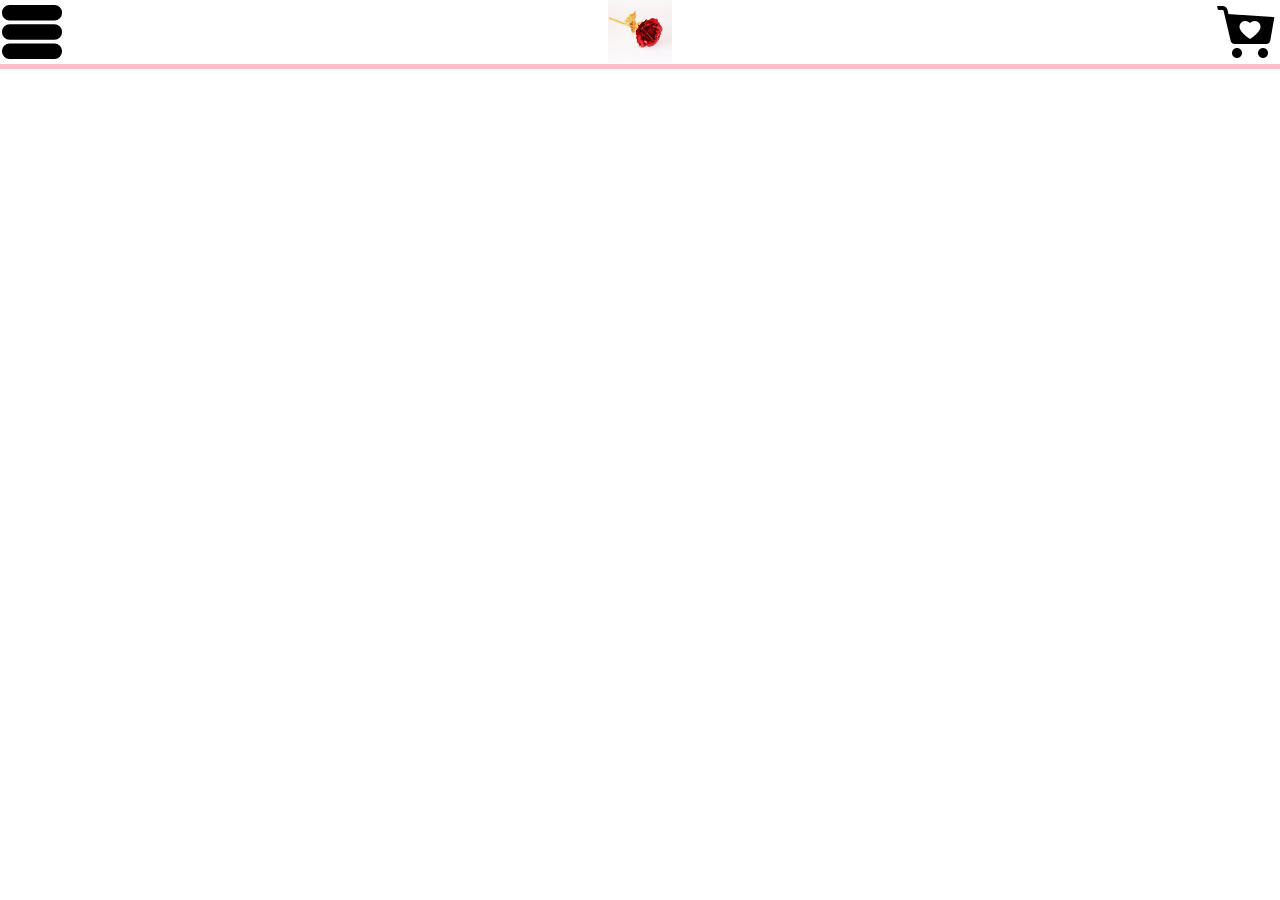
==== index.html @ 153ba56b "Construction header" ====
<!DOCTYPE html>
<html lang="fr">
<head>
    <meta charset="UTF-8">
    <meta http-equiv="X-UA-Compatible" content="IE=edge">
    <meta name="viewport" content="width=device-width, initial-scale=1.0">
    <link href="style.css" rel="stylesheet" type="text/css">
    <title>Golden Rose's</title>
</head>
<body>
    <header>
        <img class="img_header img1" src="images/menu.svg" alt="icone menu">
        <img class="img_header img2" src="images/logo.png" alt="icone logo">
        <img class="img_header img3" src="images/panier.png" alt="icone panier">
    </header>
</body>
</html>
---- style.css ----
*{
    padding: 0;
    margin: 0;
}
body {
    height: 100vh;
    width: 100vw;
    box-sizing: border-box;
}
header{
    display: flex;
    justify-content: space-between;
    border-bottom: 5px solid pink;
}
.img_header {
    width: 64px;
    height: 64px;
}
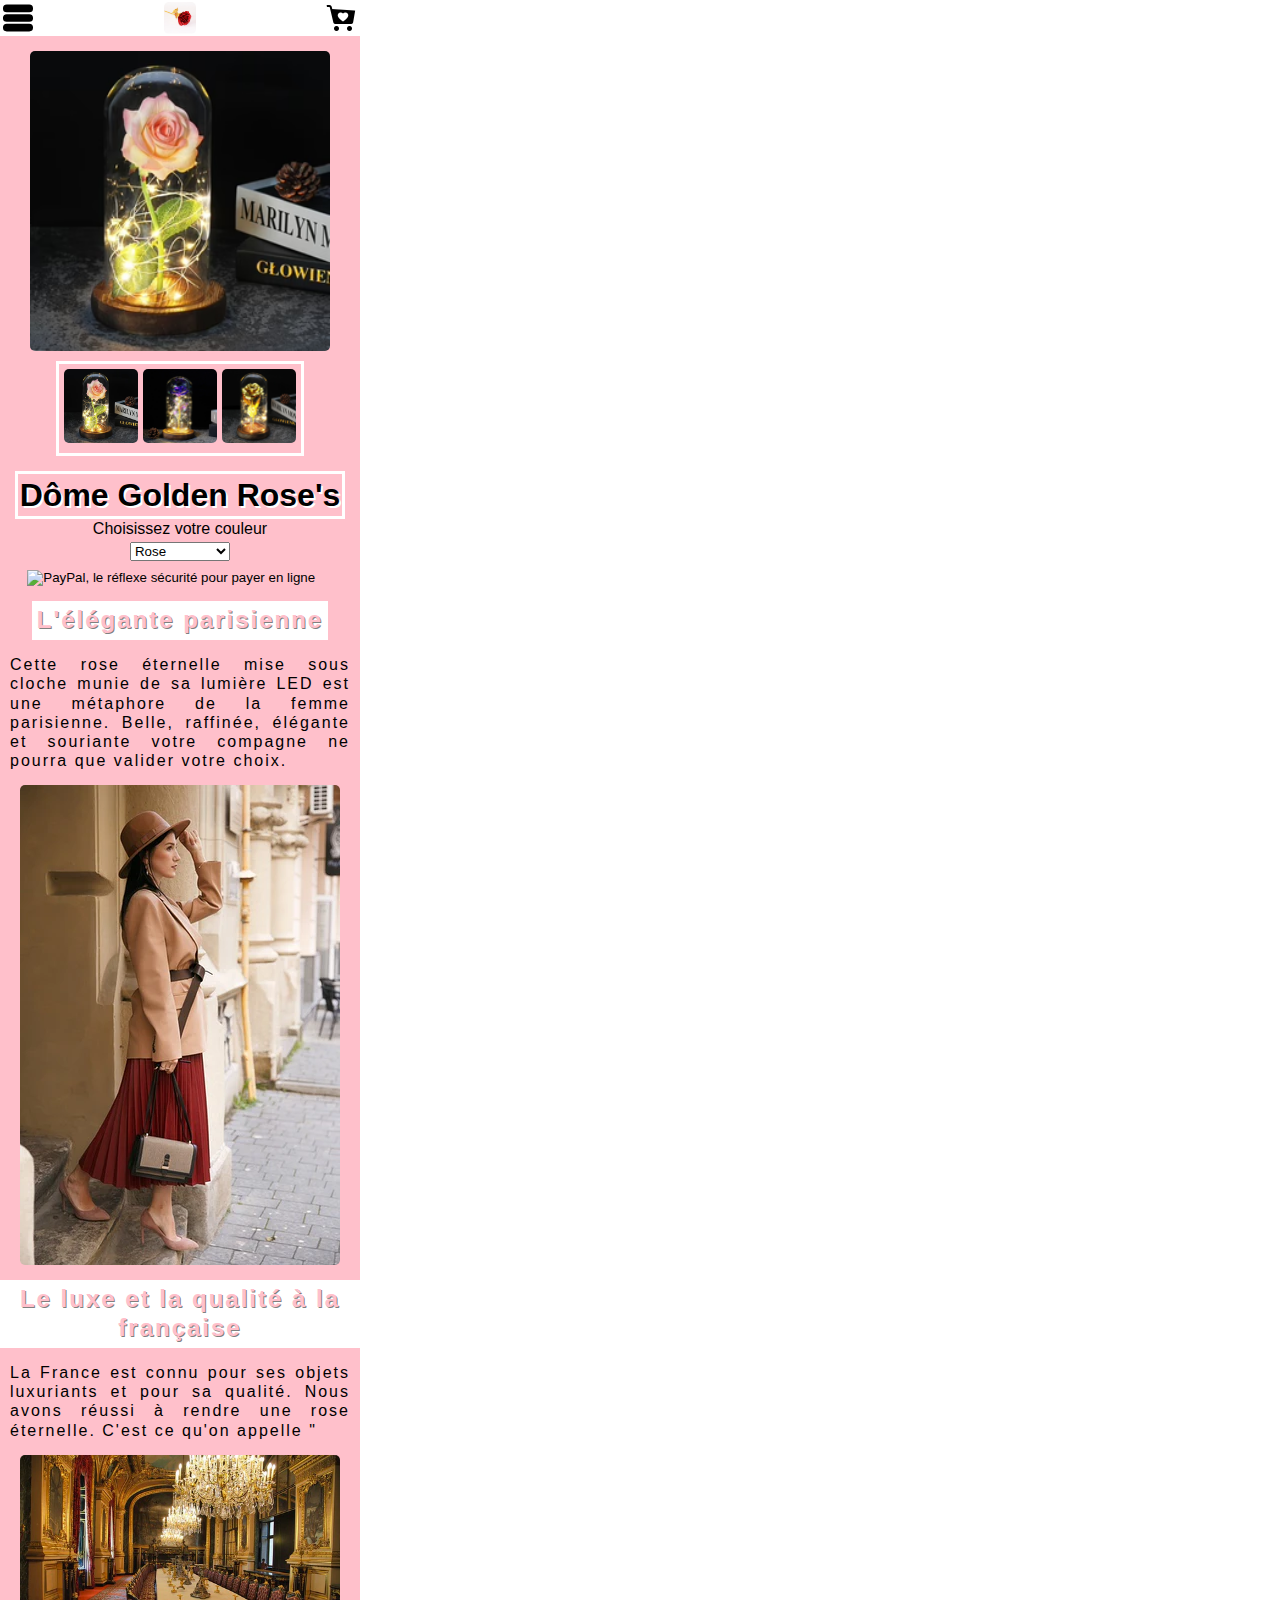
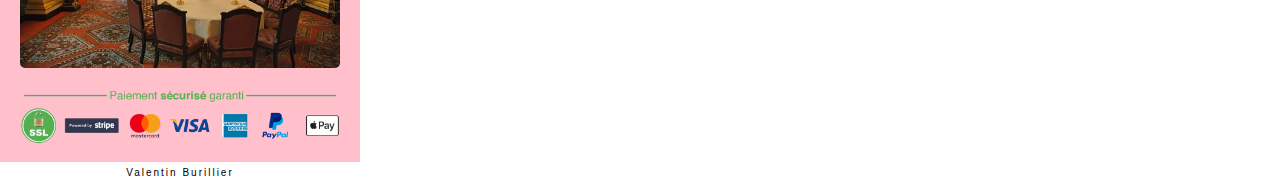
==== commit ed3637ee: "Création premiere page produit & ajout bouton paiement paypal" ====
--- a/index.html
+++ b/index.html
@@ -13,5 +13,41 @@
         <img class="img_header img2" src="images/logo.png" alt="icone logo">
         <img class="img_header img3" src="images/panier.png" alt="icone panier">
     </header>
+    <main>
+        <img class="img_rose main_rose" src="images/rose.jpg" alt="rose rose">
+        <div class="choose_product center">
+            <img class="img_products img_product_rose" src="images/rose.jpg" alt="rose rose">
+            <img class="img_products img_product_bleu" src="images/bleu.jpg" alt="rose bleue">
+            <img class="img_products img_product_jaune" src="images/jaune.jpg" alt="rose jaune">
+        </div>
+        <h1>Dôme Golden Rose's</h1>
+
+        <!--Code intégration bouton Paypal-->
+        <form action="https://www.paypal.com/cgi-bin/webscr" method="post" target="_top">
+            <input type="hidden" name="cmd" value="_s-xclick">
+            <input type="hidden" name="hosted_button_id" value="CTMQ5LLSWZG6A">
+            <table>
+            <tr><td><input type="hidden" name="on0" value="Couleur">Choisissez votre couleur</td></tr><tr><td><select name="os0">
+                <option value="Rose">Rose </option>
+                <option value="Bleu">Bleu </option>
+                <option value="Jaune">Jaune </option>
+            </select> </td></tr>
+            </table>
+            <input type="image" src="https://www.paypalobjects.com/fr_FR/FR/i/btn/btn_buynowCC_LG.gif" border="0" name="submit" alt="PayPal, le réflexe sécurité pour payer en ligne">
+            <img alt="" border="0" src="https://www.paypalobjects.com/fr_FR/i/scr/pixel.gif" width="1" height="1">
+            </form>
+        <!--FIN Code intégration bouton Paypal-->
+        <h2>L'élégante parisienne</h2>
+        <p>Cette rose éternelle mise sous cloche munie de sa lumière LED est une métaphore de la femme parisienne. Belle, raffinée, élégante et souriante votre compagne ne pourra que valider votre choix.</p>
+        <img class="img_lady" src="images/lady.jpg" alt="jeune femme élégante">
+        <h2>Le luxe et la qualité à la française</h2>
+        <p>La France est connu pour ses objets luxuriants et pour sa qualité. Nous avons réussi à rendre une rose éternelle. C'est ce qu'on appelle "</p>
+        <img class="img_musee" src="images/musee.jpg" alt="image d'un musée">
+        <img class="img_paiementSecure" src="images/paiement-securise-garantie_1060x_56928dde-1002-4972-b7f4-877c277dd670.png" alt="image paiement securise">
+        <footer>
+            Valentin Burillier
+        </footer>
+    </main>
+<script src="script.js"></script>
 </body>
 </html>--- a/style.css
+++ b/style.css
@@ -1,18 +1,103 @@
 *{
     padding: 0;
     margin: 0;
+    box-sizing: border-box;
+    font-family: Arial, Helvetica, sans-serif;
+    line-height: 1.2em;
 }
-body {
+head, body {
     height: 100vh;
-    width: 100vw;
-    box-sizing: border-box;
+    width: 360px;
+    
+}
+img {
+    border-radius: 5px;
 }
 header{
     display: flex;
     justify-content: space-between;
     border-bottom: 5px solid pink;
+    padding: 2px;
+
 }
 .img_header {
-    width: 64px;
-    height: 64px;
+    width: 32px;
+    height: 32px;
+}
+
+/*PARTIE MAIN*/
+main {
+    background-color: pink;
+    display: flex;
+    flex-direction: column;
+    align-items: center;
+    width: 360px;
+}
+.img_rose {
+    margin-top: 10px;
+    width: 300px;
+    height: 300px;
+}
+.center {
+    margin-top: 10px;
+    border: 3px solid white;
+    padding: 5px;
+}
+.img_products {
+    height: 74.36px;
+    width: 74.36px;
+}
+h1 {
+    margin-top: 15px;
+    border: 3px solid white;
+    text-shadow: 1px 1px gray;
+    text-shadow: 2px 2px white;
+    padding: 2px;
+}
+table, tr, td {
+    display: flex;
+    justify-content: center;
+    margin-bottom: 2px;
+}
+select {
+    width: 100px;
+}
+input {
+    width: 300px;
+}
+h2 {
+    margin-top: 15px;
+    color: pink;
+    background-color: white;
+    text-shadow: 1px 1px grey;
+    padding: 5px;
+    letter-spacing: 2px;
+    text-align: center;
+}
+p {
+    text-align: justify;
+    margin: 15px 10px 0 10px;
+    letter-spacing: 2px;
+}
+.img_lady {
+    margin-top: 15px;
+}
+.img_musee {
+    margin-top: 15px;
+    width: 320px;
+}
+.img_paiementSecure {
+    margin-top: 15px;
+    width: 320px;
+}
+
+/*FOOTER PART*/
+footer {
+    margin-top: 15px;
+    padding: 5px;
+    text-align: center;
+    font-size: 10px;
+    background-color: white;
+    width: 100vw;
+    letter-spacing: 2px;
 }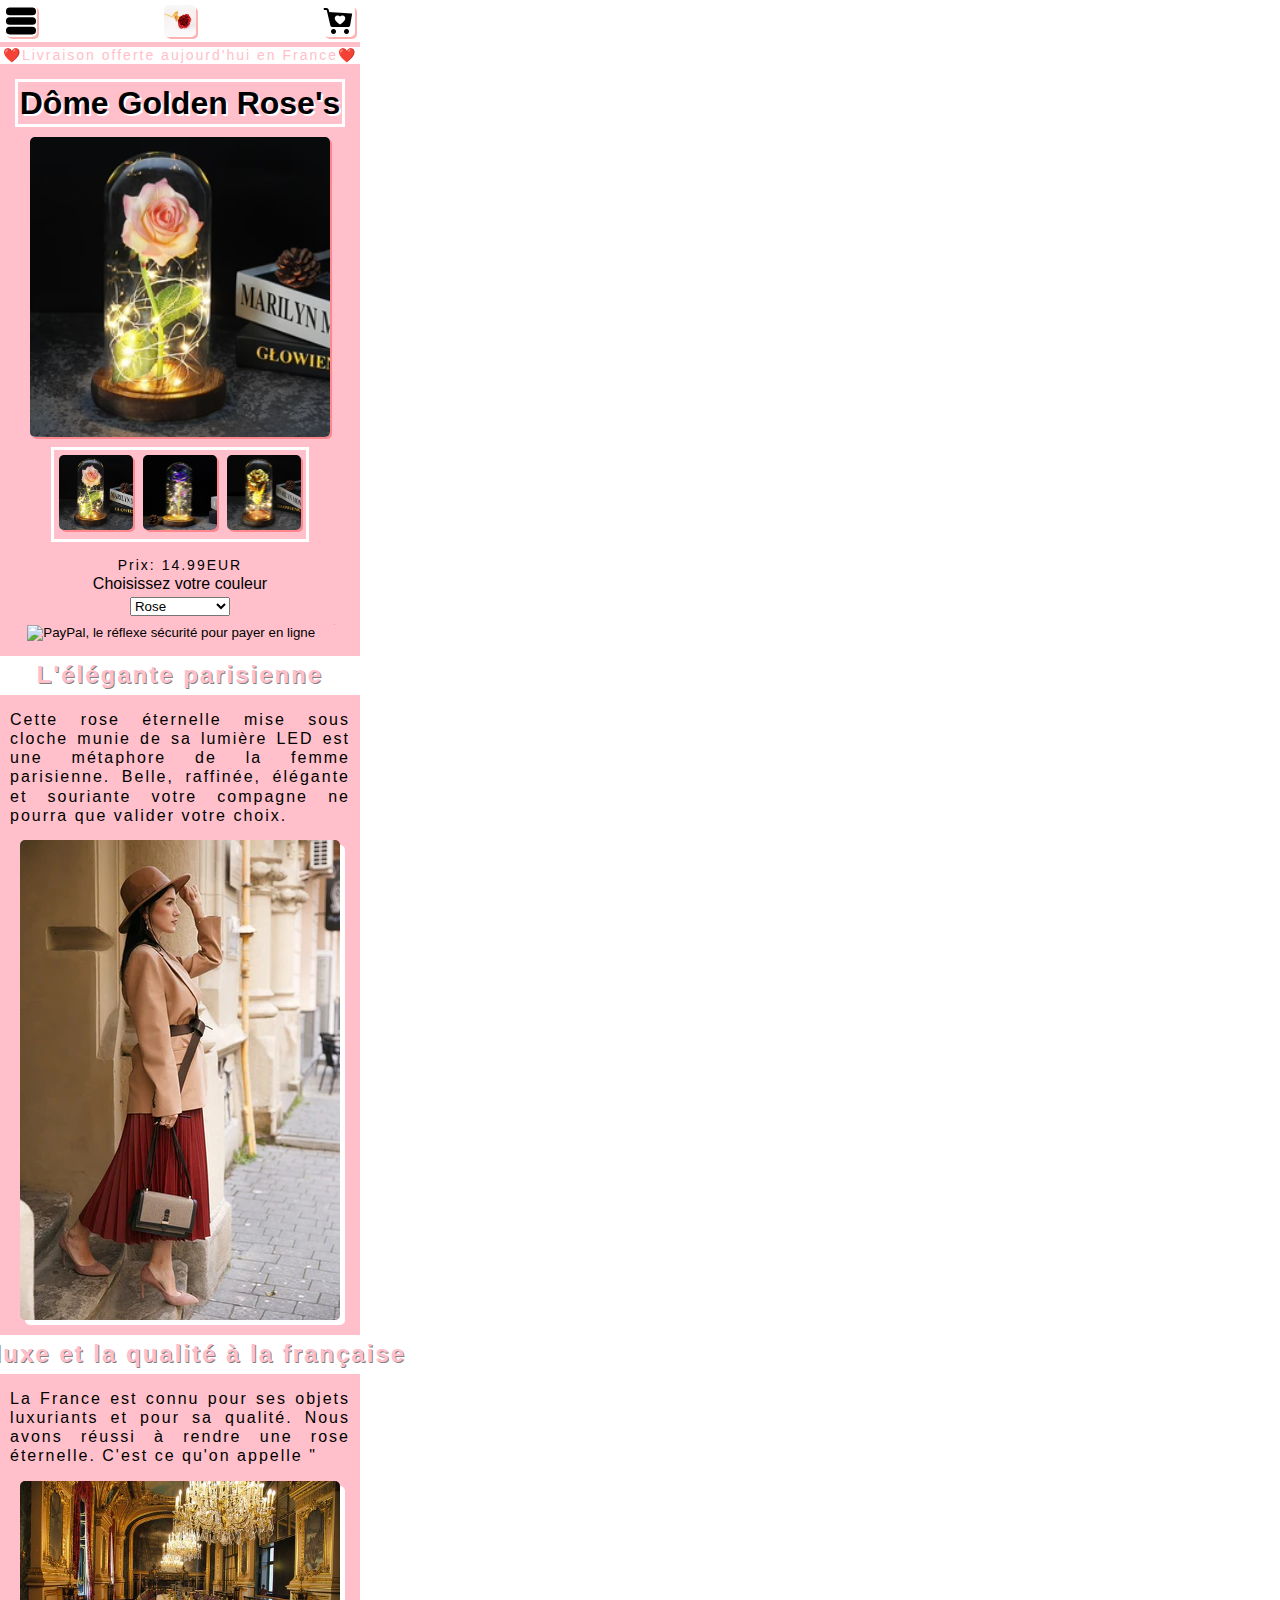
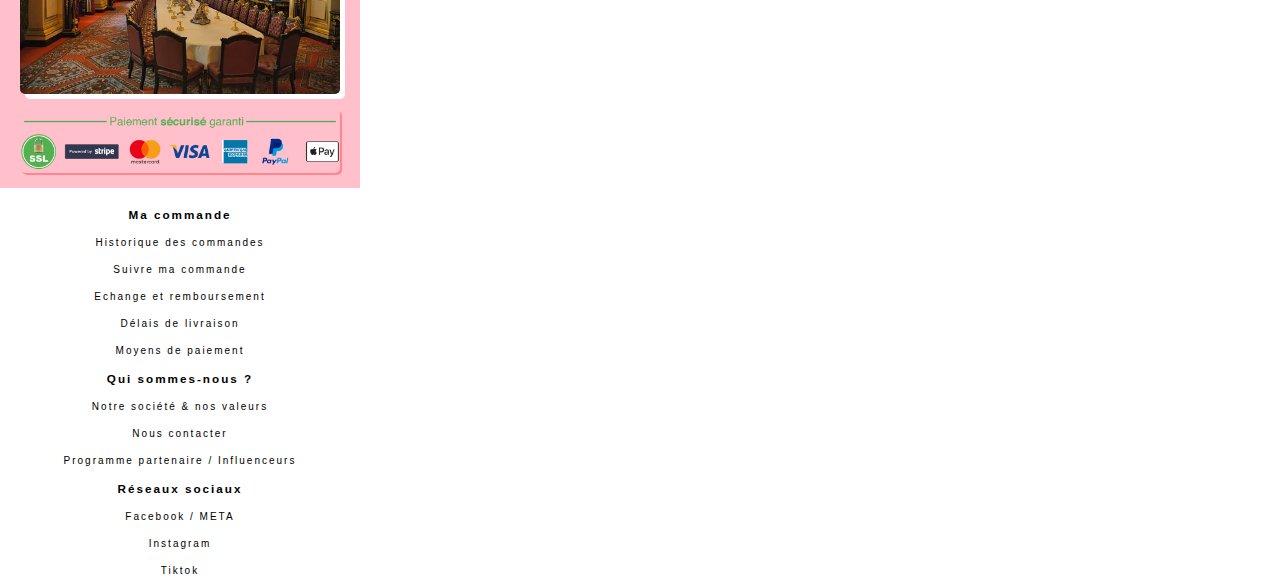
==== commit 9481069c: "Construction v1 partie footer" ====
--- a/index.html
+++ b/index.html
@@ -14,13 +14,15 @@
         <img class="img_header img3" src="images/panier.png" alt="icone panier">
     </header>
     <main>
+        <p class="promotion">❤️Livraison offerte aujourd'hui en France❤️</p>
+        <h1>Dôme Golden Rose's</h1>
         <img class="img_rose main_rose" src="images/rose.jpg" alt="rose rose">
         <div class="choose_product center">
             <img class="img_products img_product_rose" src="images/rose.jpg" alt="rose rose">
             <img class="img_products img_product_bleu" src="images/bleu.jpg" alt="rose bleue">
             <img class="img_products img_product_jaune" src="images/jaune.jpg" alt="rose jaune">
         </div>
-        <h1>Dôme Golden Rose's</h1>
+        <p class="price">Prix: 14.99EUR</p>
 
         <!--Code intégration bouton Paypal-->
         <form action="https://www.paypal.com/cgi-bin/webscr" method="post" target="_top">
@@ -45,7 +47,20 @@
         <img class="img_musee" src="images/musee.jpg" alt="image d'un musée">
         <img class="img_paiementSecure" src="images/paiement-securise-garantie_1060x_56928dde-1002-4972-b7f4-877c277dd670.png" alt="image paiement securise">
         <footer>
-            Valentin Burillier
+            <h3 class="h3_footer">Ma commande</h3>
+            <p class="p_footer">Historique des commandes</p>
+            <p class="p_footer">Suivre ma commande</p>
+            <p class="p_footer">Echange et remboursement</p>
+            <p class="p_footer">Délais de livraison</p>
+            <p class="p_footer">Moyens de paiement</p>
+            <h3 class="h3_footer">Qui sommes-nous ?</h3>
+            <p class="p_footer">Notre société & nos valeurs</p>
+            <p class="p_footer">Nous contacter</p>
+            <p class="p_footer">Programme partenaire / Influenceurs</p>
+            <h3 class="h3_footer">Réseaux sociaux</h3>
+            <p class="p_footer">Facebook / META</p>
+            <p class="p_footer">Instagram</p>
+            <p class="p_footer">Tiktok</p>
         </footer>
     </main>
 <script src="script.js"></script>
--- a/style.css
+++ b/style.css
@@ -12,13 +12,22 @@
 }
 img {
     border-radius: 5px;
+    box-shadow: 2px 2px rgb(255,0,0,0.3)
 }
 header{
     display: flex;
     justify-content: space-between;
     border-bottom: 5px solid pink;
-    padding: 2px;
+    padding: 5px;
 
+}
+.promotion {
+    background-color: white;
+    color: pink;
+    width: 100vw;
+    margin-top: 0;
+    font-size: 14px;
+    text-align: center;
 }
 .img_header {
     width: 32px;
@@ -38,6 +47,9 @@
     width: 300px;
     height: 300px;
 }
+.price {
+    font-size: 14px;
+}
 .center {
     margin-top: 10px;
     border: 3px solid white;
@@ -46,6 +58,9 @@
 .img_products {
     height: 74.36px;
     width: 74.36px;
+}
+.img_product_bleu {
+    margin: 0px 5px 0px 5px;
 }
 h1 {
     margin-top: 15px;
@@ -67,6 +82,7 @@
 }
 h2 {
     margin-top: 15px;
+    width: 100vw;
     color: pink;
     background-color: white;
     text-shadow: 1px 1px grey;
@@ -81,10 +97,12 @@
 }
 .img_lady {
     margin-top: 15px;
+    box-shadow: 5px 5px white;
 }
 .img_musee {
     margin-top: 15px;
     width: 320px;
+    box-shadow: 5px 5px white;
 }
 .img_paiementSecure {
     margin-top: 15px;
@@ -100,4 +118,10 @@
     background-color: white;
     width: 100vw;
     letter-spacing: 2px;
+}
+.p_footer {
+    text-align: center;
+}
+.h3_footer {
+    margin-top: 15px;
 }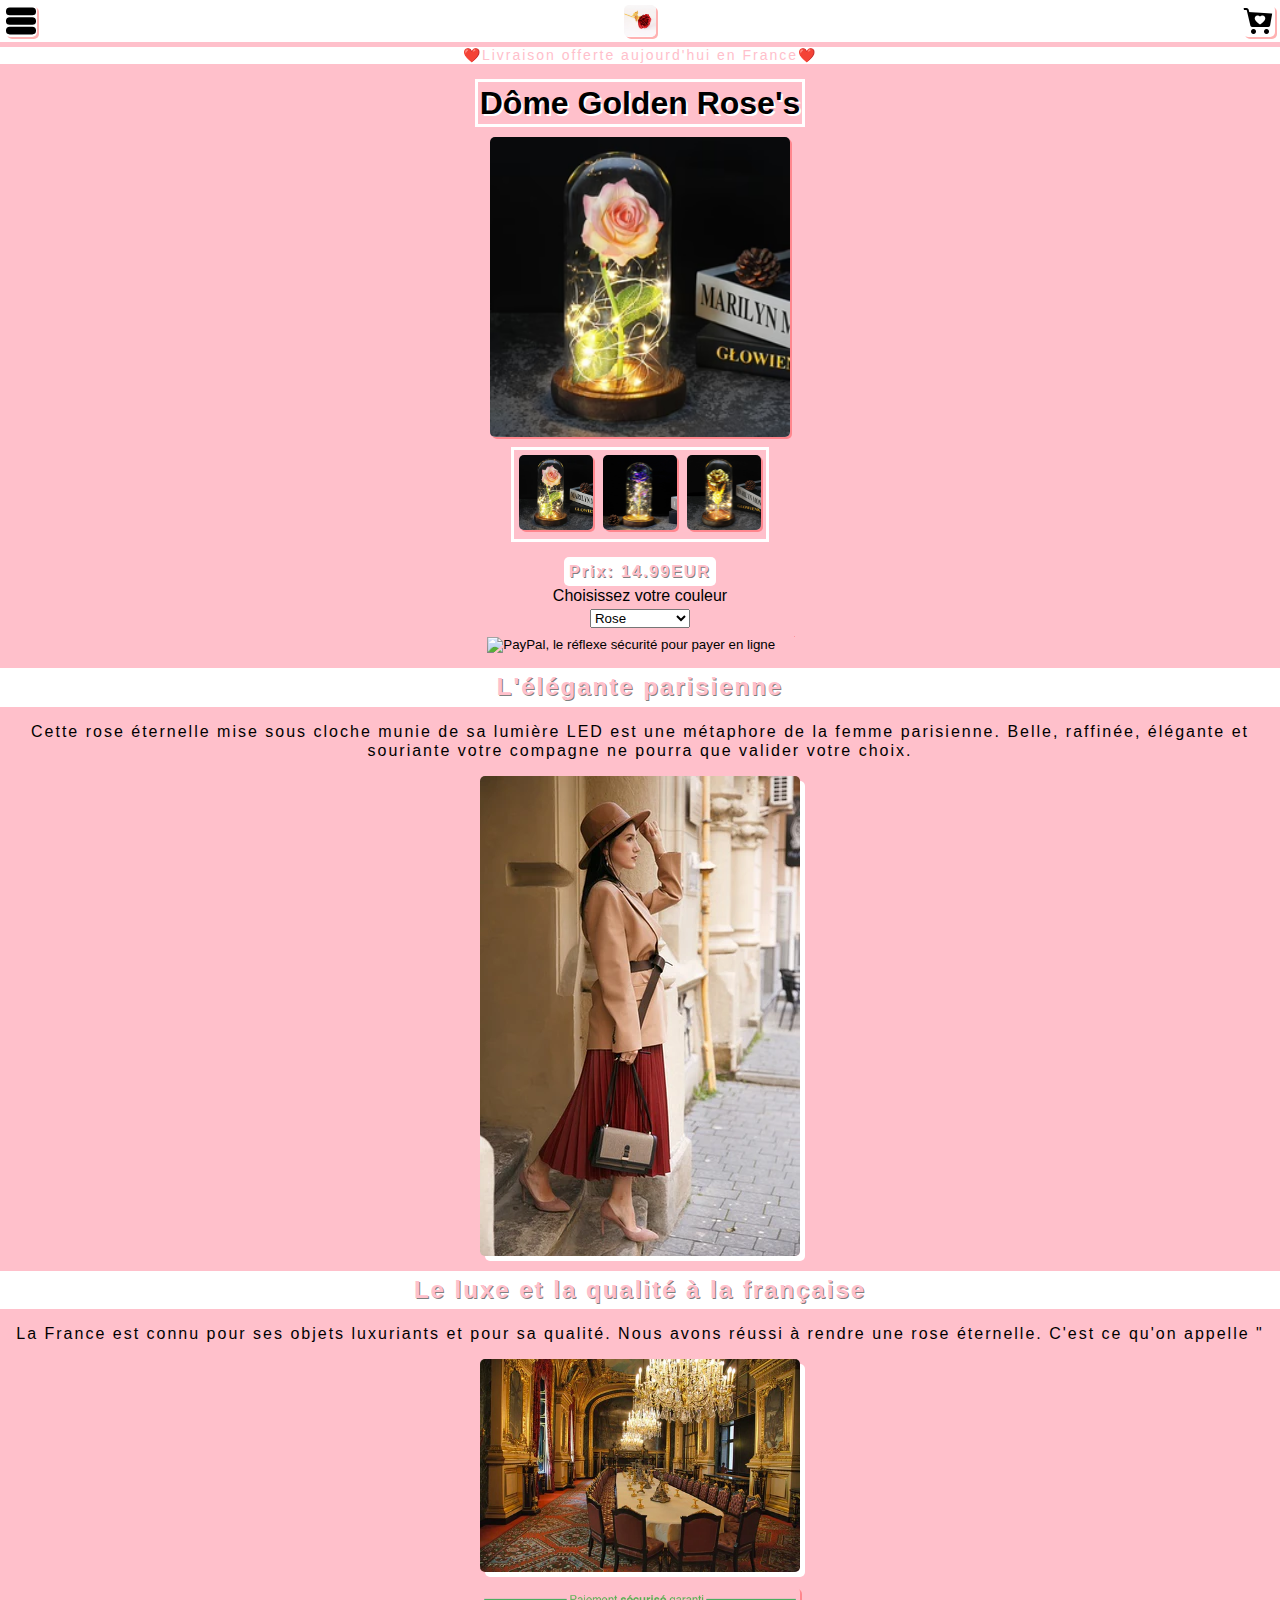
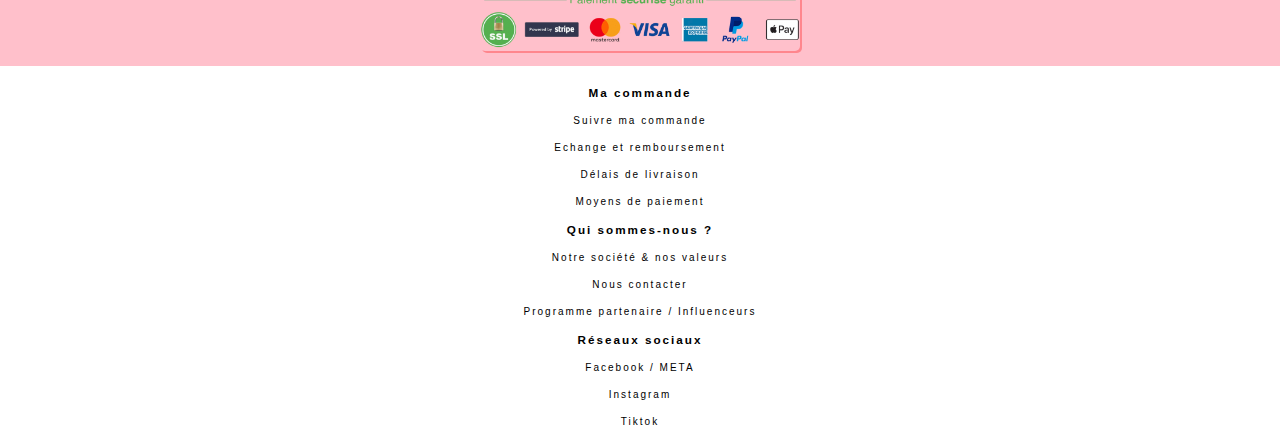
==== commit f19758fe: "Pas grand choses de nouveau" ====
--- a/index.html
+++ b/index.html
@@ -1,6 +1,15 @@
 <!DOCTYPE html>
 <html lang="fr">
 <head>
+    <!-- Google tag (gtag.js) -->
+    <script async src="https://www.googletagmanager.com/gtag/js?id=G-Y4LCB6PF3V"></script>
+    <script>
+    window.dataLayer = window.dataLayer || [];
+    function gtag(){dataLayer.push(arguments);}
+    gtag('js', new Date());
+
+    gtag('config', 'G-Y4LCB6PF3V');
+    </script>
     <meta charset="UTF-8">
     <meta http-equiv="X-UA-Compatible" content="IE=edge">
     <meta name="viewport" content="width=device-width, initial-scale=1.0">
@@ -23,7 +32,7 @@
             <img class="img_products img_product_jaune" src="images/jaune.jpg" alt="rose jaune">
         </div>
         <p class="price">Prix: 14.99EUR</p>
-
+        <button class="btn_stripe"><a href="https://buy.stripe.com/test_aEU4gN6951zjagoaEE">Acheter</a></button>
         <!--Code intégration bouton Paypal-->
         <form action="https://www.paypal.com/cgi-bin/webscr" method="post" target="_top">
             <input type="hidden" name="cmd" value="_s-xclick">
@@ -48,7 +57,6 @@
         <img class="img_paiementSecure" src="images/paiement-securise-garantie_1060x_56928dde-1002-4972-b7f4-877c277dd670.png" alt="image paiement securise">
         <footer>
             <h3 class="h3_footer">Ma commande</h3>
-            <p class="p_footer">Historique des commandes</p>
             <p class="p_footer">Suivre ma commande</p>
             <p class="p_footer">Echange et remboursement</p>
             <p class="p_footer">Délais de livraison</p>
--- a/style.css
+++ b/style.css
@@ -1,3 +1,4 @@
+/*Adapté 332x600px jusqu'à 499x600px*/
 *{
     padding: 0;
     margin: 0;
@@ -7,7 +8,7 @@
 }
 head, body {
     height: 100vh;
-    width: 360px;
+    width: 100vw;
     
 }
 img {
@@ -40,7 +41,7 @@
     display: flex;
     flex-direction: column;
     align-items: center;
-    width: 360px;
+    width: 100vw;
 }
 .img_rose {
     margin-top: 10px;
@@ -49,6 +50,13 @@
 }
 .price {
     font-size: 14px;
+    color: pink;
+    background-color: white;
+    font-weight: bold;
+    padding: 5px;
+    border-radius: 5px;
+    text-shadow: 1px 1px gray;
+    font-size: 16px;
 }
 .center {
     margin-top: 10px;
@@ -91,7 +99,7 @@
     text-align: center;
 }
 p {
-    text-align: justify;
+    text-align: center;
     margin: 15px 10px 0 10px;
     letter-spacing: 2px;
 }
@@ -108,7 +116,15 @@
     margin-top: 15px;
     width: 320px;
 }
-
+.btn_stripe {
+    background-color: pink;
+    color: white;
+    font-weight: bold;
+    padding: 5px;
+    border: 2px solid white;
+    display: none;
+    border-radius: 5px 5px 5px 5px;
+}
 /*FOOTER PART*/
 footer {
     margin-top: 15px;
@@ -124,4 +140,4 @@
 }
 .h3_footer {
     margin-top: 15px;
-}+}
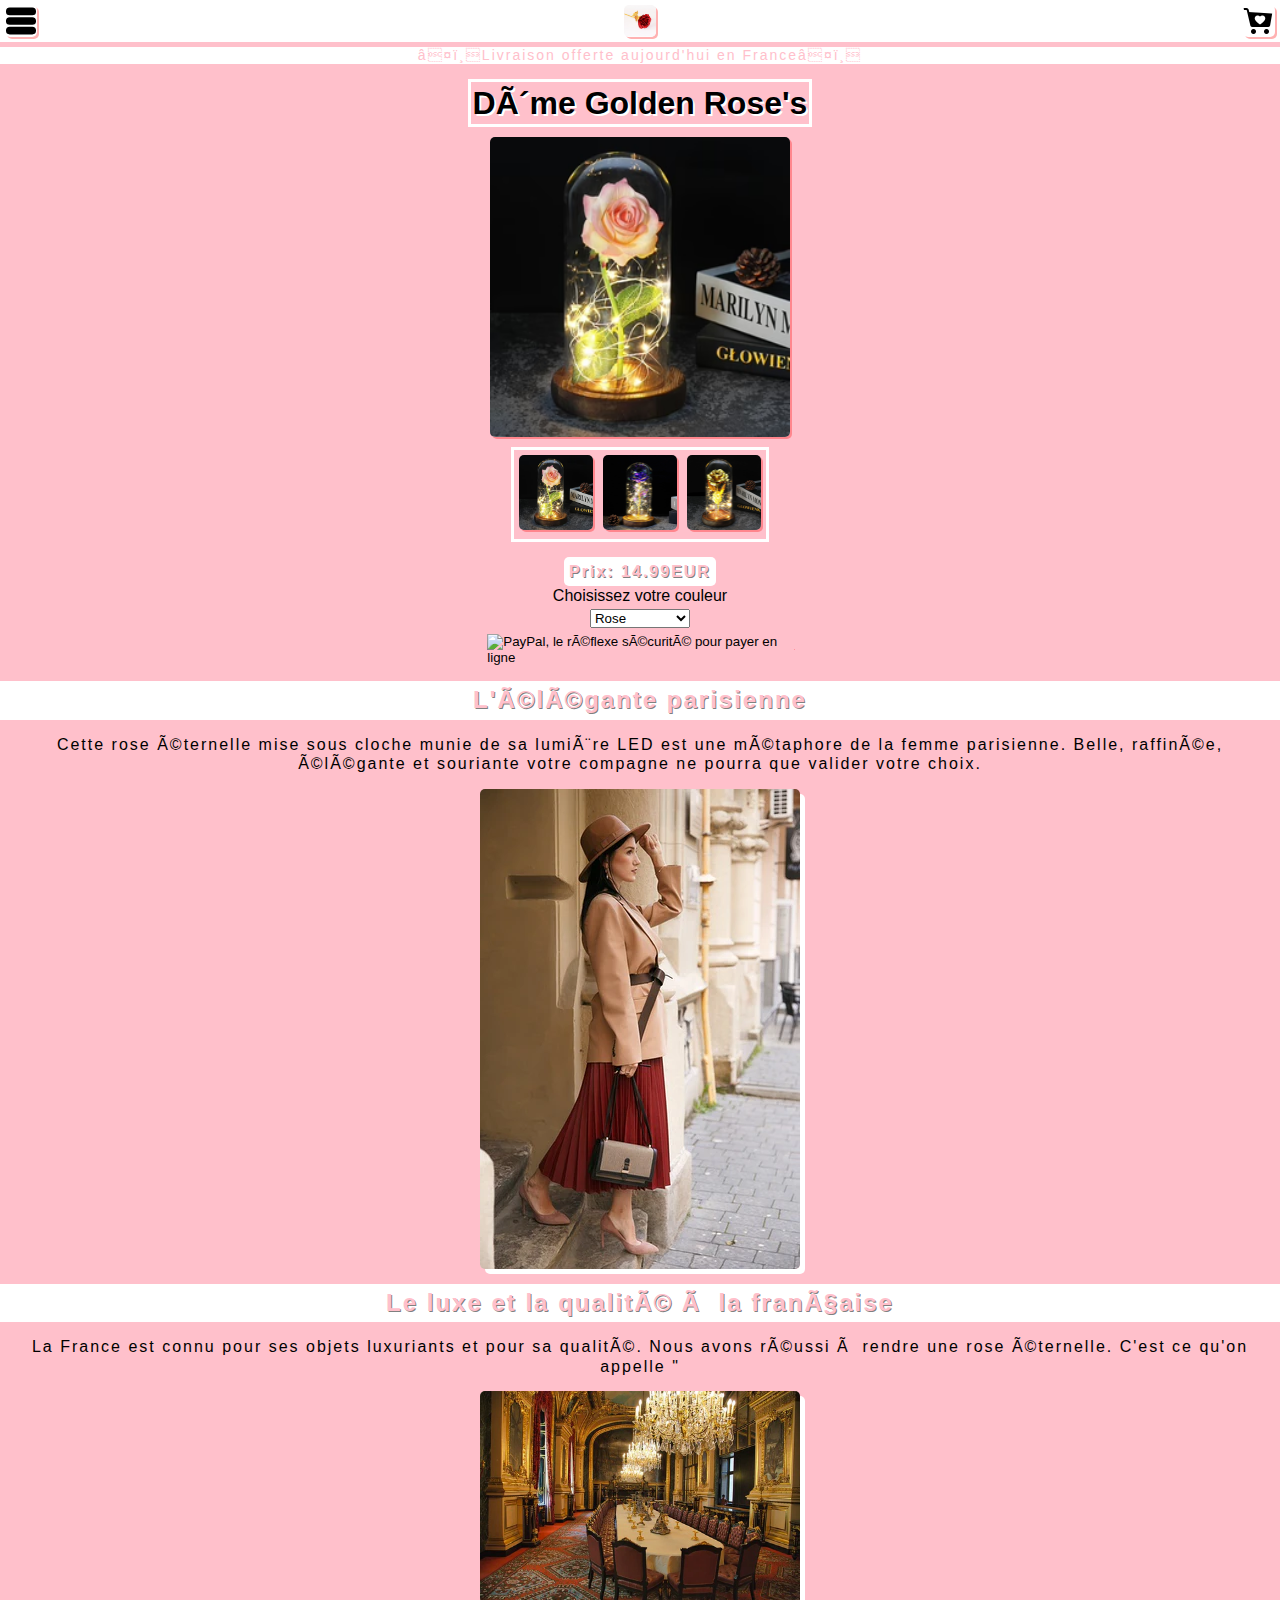
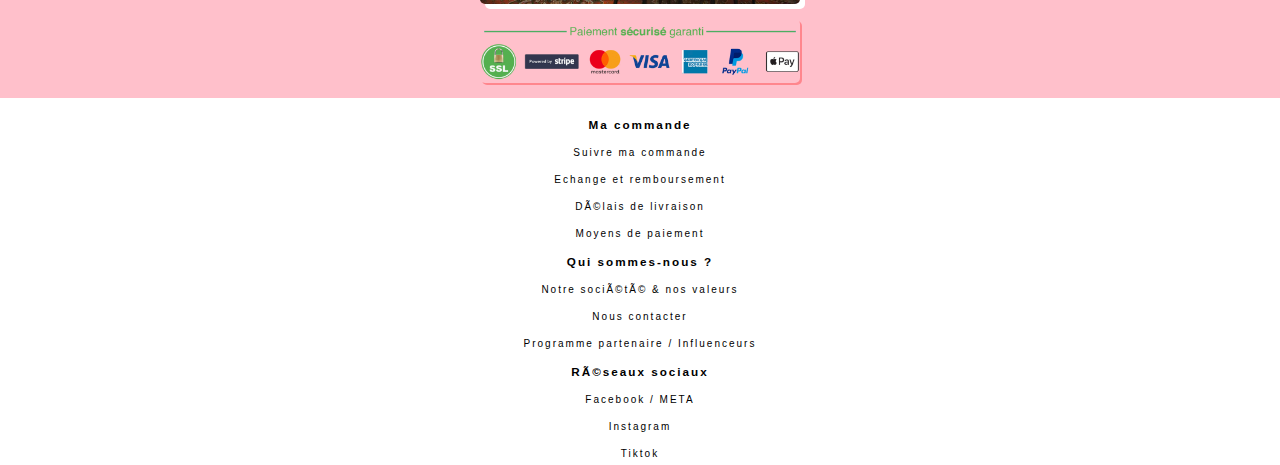
==== commit 598f11bf: "ajout pixel fb" ====
--- a/index.html
+++ b/index.html
@@ -1,15 +1,35 @@
 <!DOCTYPE html>
 <html lang="fr">
 <head>
+    <!--META TAG PIXEL FB-->
+        <meta name="facebook-domain-verification" content="ui6xh8za95ujdsaqhnhdhuf4fm1i1o" />
+    <!-- Meta Pixel Code -->
+        <script>
+            !function(f,b,e,v,n,t,s)
+            {if(f.fbq)return;n=f.fbq=function(){n.callMethod?
+            n.callMethod.apply(n,arguments):n.queue.push(arguments)};
+            if(!f._fbq)f._fbq=n;n.push=n;n.loaded=!0;n.version='2.0';
+            n.queue=[];t=b.createElement(e);t.async=!0;
+            t.src=v;s=b.getElementsByTagName(e)[0];
+            s.parentNode.insertBefore(t,s)}(window, document,'script',
+            'https://connect.facebook.net/en_US/fbevents.js');
+            fbq('init', '1119764235596528');
+            fbq('track', 'PageView');
+        </script>
+        <noscript><img height="1" width="1" style="display:none"
+            src="https://www.facebook.com/tr?id=1119764235596528&ev=PageView&noscript=1"
+        /></noscript>
+    <!-- End Meta Pixel Code -->
     <!-- Google tag (gtag.js) -->
-    <script async src="https://www.googletagmanager.com/gtag/js?id=G-Y4LCB6PF3V"></script>
-    <script>
-    window.dataLayer = window.dataLayer || [];
-    function gtag(){dataLayer.push(arguments);}
-    gtag('js', new Date());
+        <script async src="https://www.googletagmanager.com/gtag/js?id=G-Y4LCB6PF3V"></script>
+        <script>
+        window.dataLayer = window.dataLayer || [];
+        function gtag(){dataLayer.push(arguments);}
+        gtag('js', new Date());
 
-    gtag('config', 'G-Y4LCB6PF3V');
-    </script>
+        gtag('config', 'G-Y4LCB6PF3V');
+        </script>
+    <!--FIN TAG GOOGLEs-->
     <meta charset="UTF-8">
     <meta http-equiv="X-UA-Compatible" content="IE=edge">
     <meta name="viewport" content="width=device-width, initial-scale=1.0">
@@ -71,6 +91,9 @@
             <p class="p_footer">Tiktok</p>
         </footer>
     </main>
+<script>
+    fbq('track', "PageView");
+</script>
 <script src="script.js"></script>
 </body>
 </html>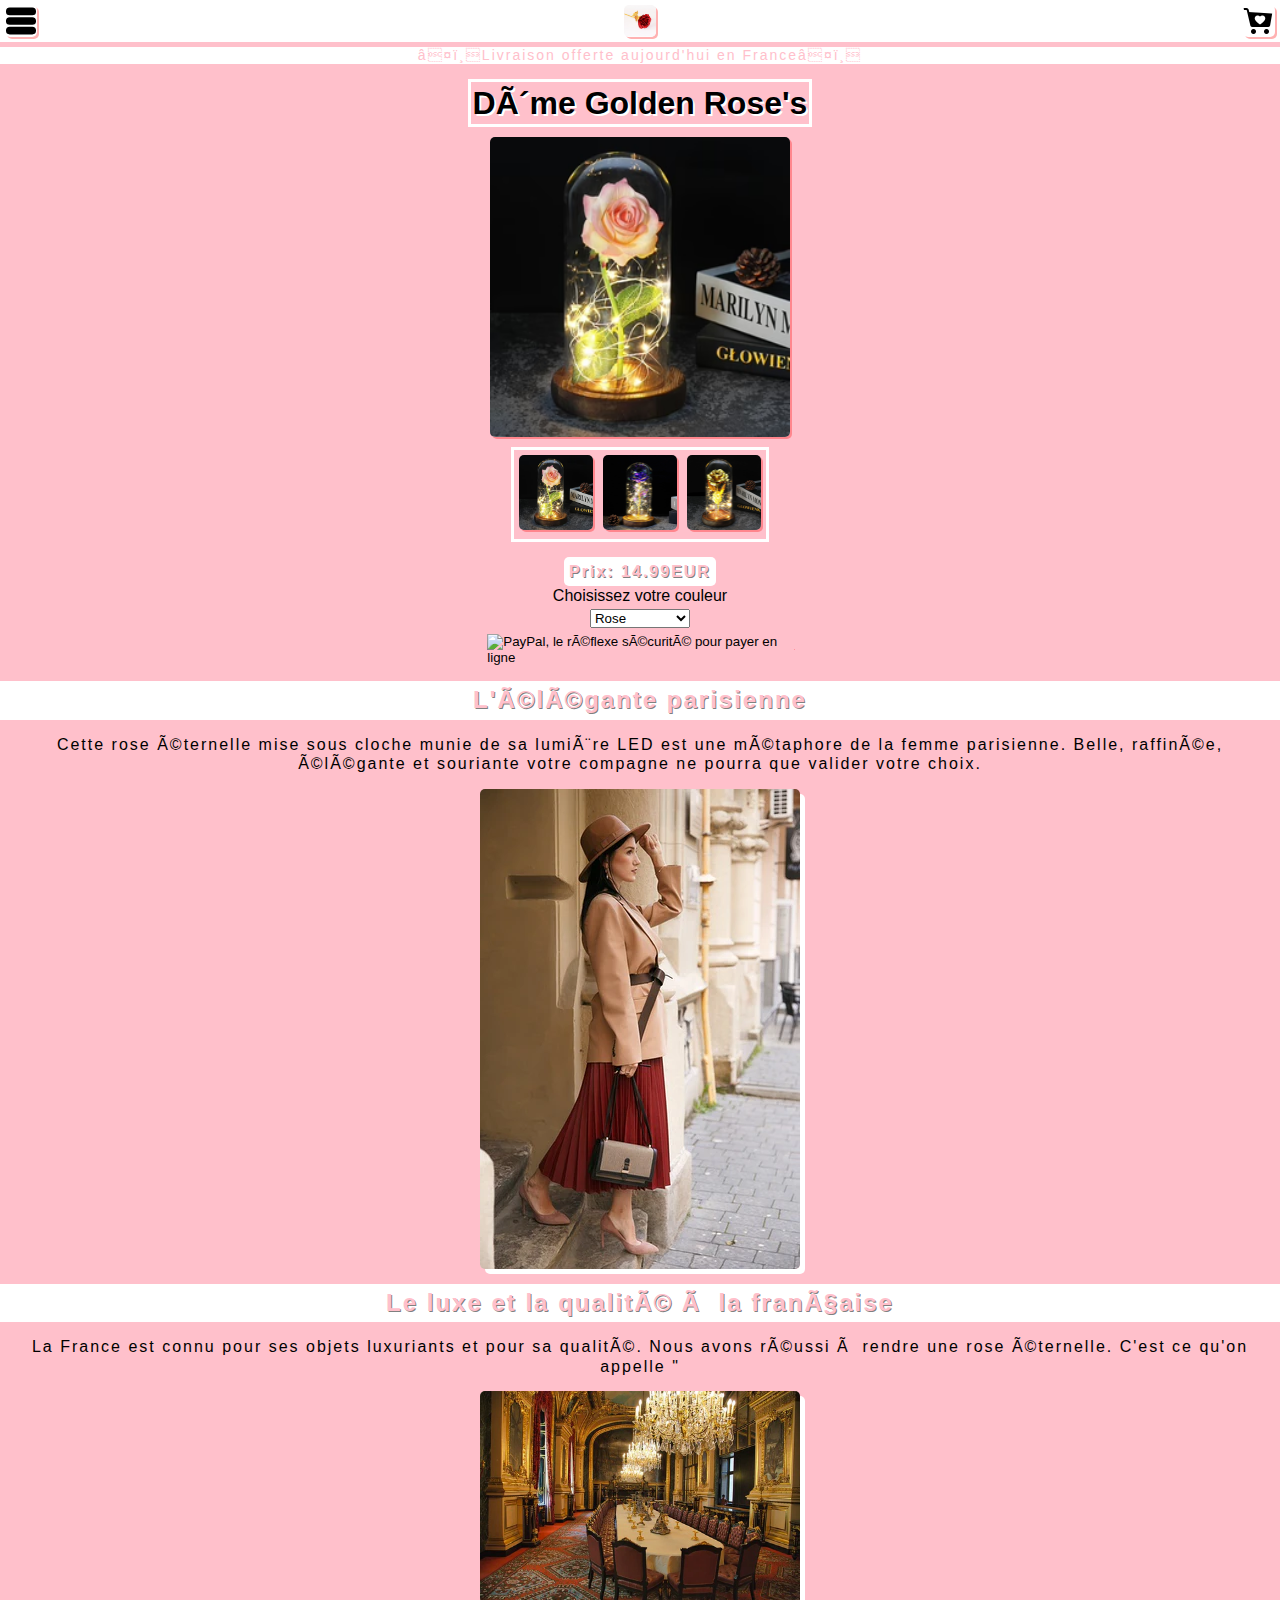
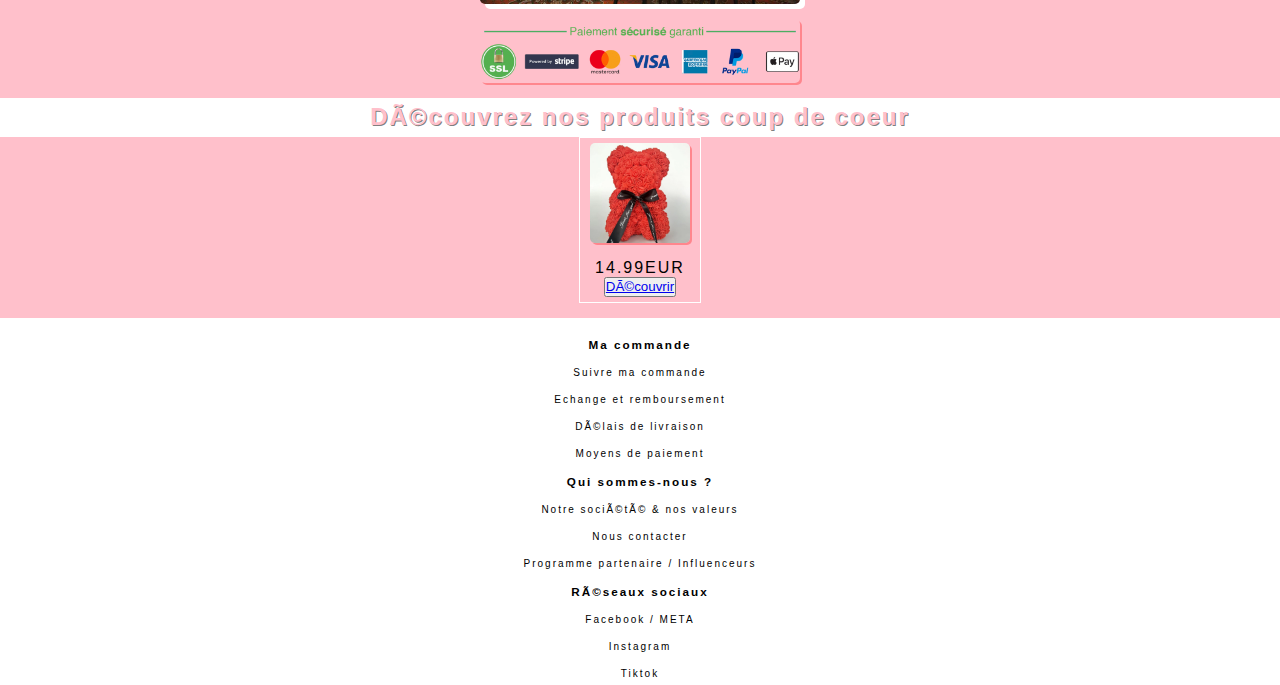
==== commit 7e8b5c6d: "Ajout des produits coup de coeur" ====
--- a/index.html
+++ b/index.html
@@ -75,6 +75,17 @@
         <p>La France est connu pour ses objets luxuriants et pour sa qualité. Nous avons réussi à rendre une rose éternelle. C'est ce qu'on appelle "</p>
         <img class="img_musee" src="images/musee.jpg" alt="image d'un musée">
         <img class="img_paiementSecure" src="images/paiement-securise-garantie_1060x_56928dde-1002-4972-b7f4-877c277dd670.png" alt="image paiement securise">
+        <h2>Découvrez nos produits coup de coeur</h2>
+        <div class="other_products">
+            <div class="item1">
+                <img class="img_product_1" src="images/ourson_en_roses.jpg">
+                <p>14.99EUR</p>
+                <button><a href="index.html">Découvrir</a></button>
+            </div>
+            <div class="item2"></div>
+            <div class="item3"></div>
+            <div class="item4"></div>
+        </div>
         <footer>
             <h3 class="h3_footer">Ma commande</h3>
             <p class="p_footer">Suivre ma commande</p>
--- a/style.css
+++ b/style.css
@@ -125,6 +125,20 @@
     display: none;
     border-radius: 5px 5px 5px 5px;
 }
+.other_products {
+    display: flex;
+    flex-direction: row;
+}
+.item1 {
+    display: flex;
+    flex-direction: column;
+    align-items: center;
+    border: 1px solid white;
+    padding: 5px;
+}
+.img_product_1 {
+    width: 100px;
+}
 /*FOOTER PART*/
 footer {
     margin-top: 15px;
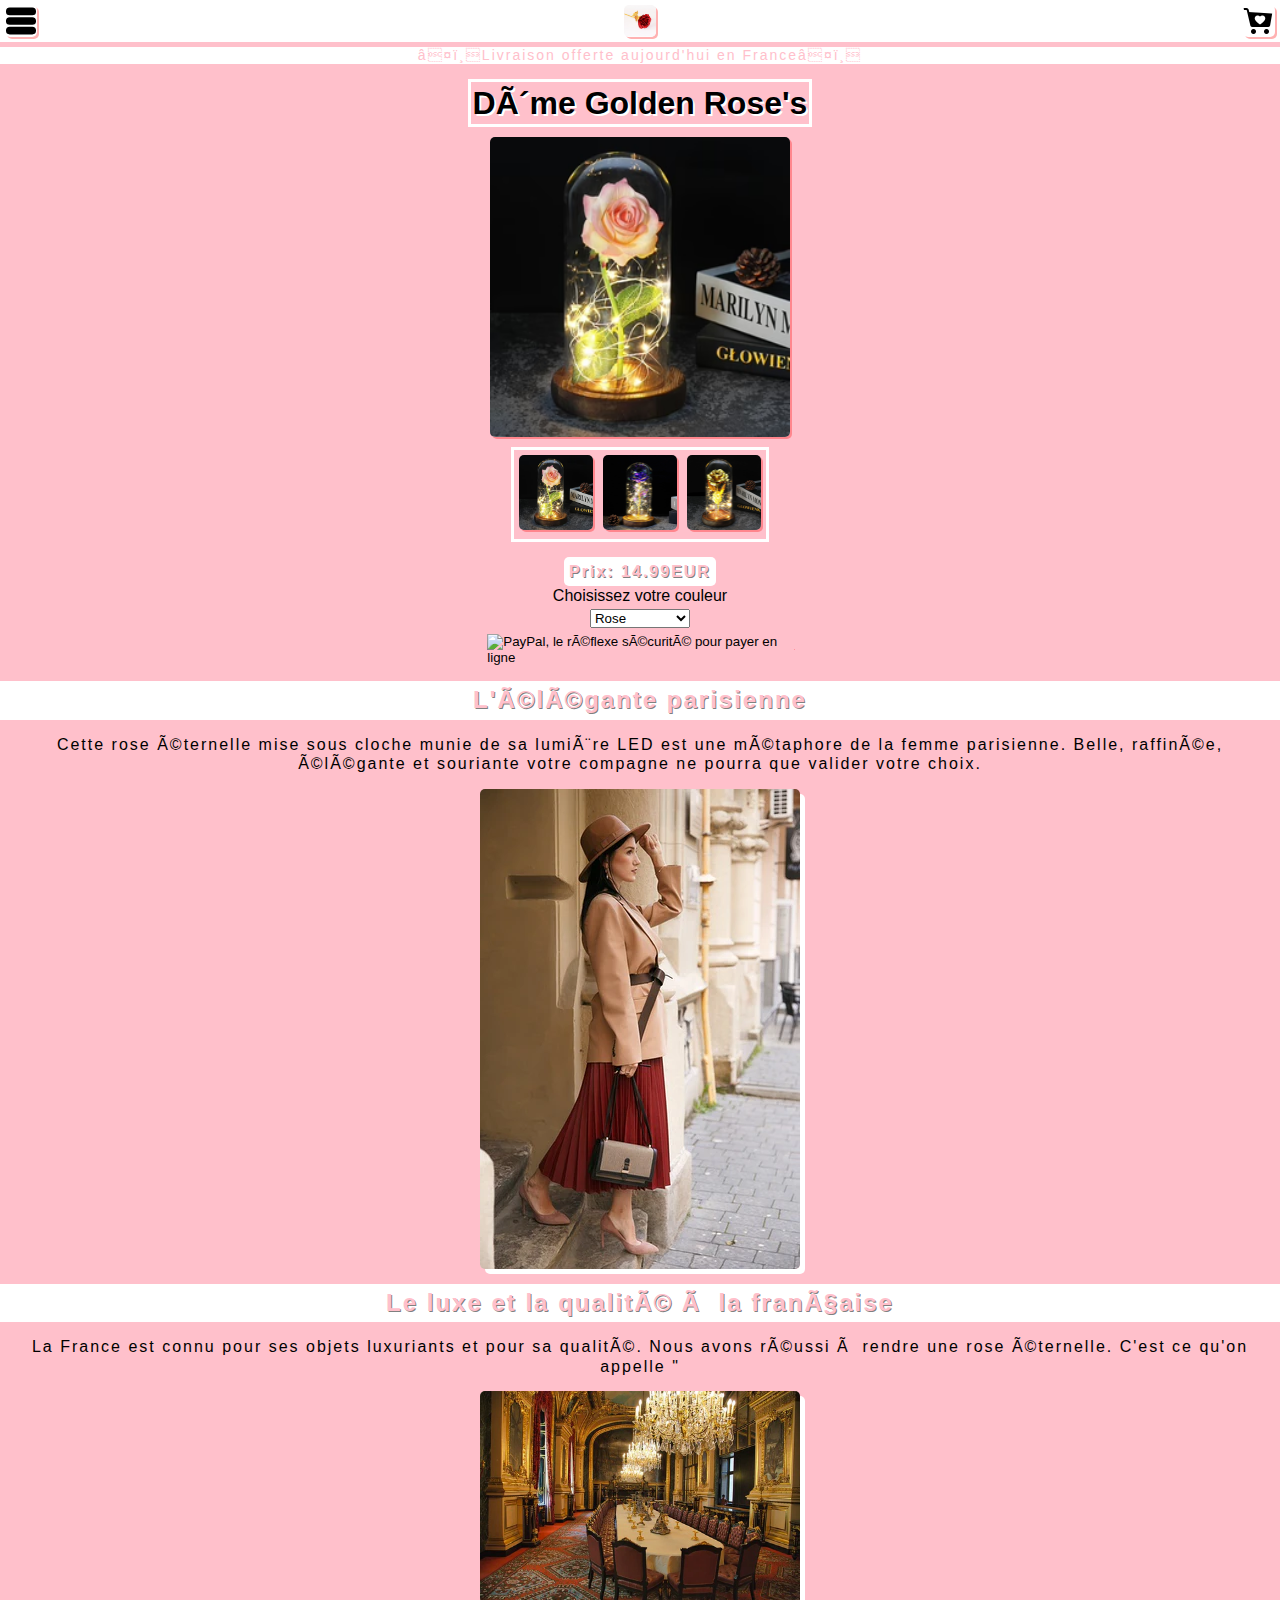
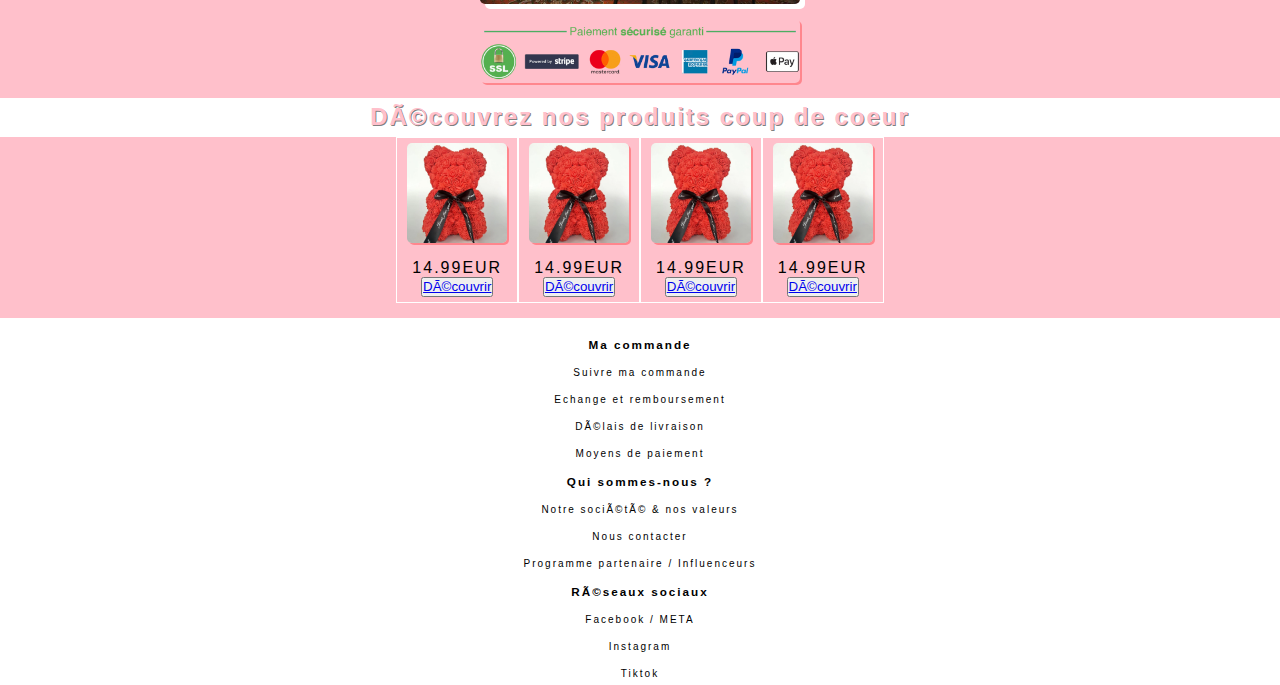
==== commit b705e73f: "debut responsive page index.html dome golden roses" ====
--- a/index.html
+++ b/index.html
@@ -37,20 +37,20 @@
     <title>Golden Rose's</title>
 </head>
 <body>
-    <header>
-        <img class="img_header img1" src="images/menu.svg" alt="icone menu">
-        <img class="img_header img2" src="images/logo.png" alt="icone logo">
-        <img class="img_header img3" src="images/panier.png" alt="icone panier">
+    <header class="maxWidth499px">
+        <img class="img_header img1 display_none_500px" src="images/menu.svg" alt="icone menu">
+        <img class="img_header img2 display_none_500px" src="images/logo.png" alt="icone logo">
+        <img class="img_header img3 display_none_500px" src="images/panier.png" alt="icone panier">
     </header>
     <main>
         <p class="promotion">❤️Livraison offerte aujourd'hui en France❤️</p>
         <h1>Dôme Golden Rose's</h1>
-        <img class="img_rose main_rose" src="images/rose.jpg" alt="rose rose">
-        <div class="choose_product center">
-            <img class="img_products img_product_rose" src="images/rose.jpg" alt="rose rose">
-            <img class="img_products img_product_bleu" src="images/bleu.jpg" alt="rose bleue">
-            <img class="img_products img_product_jaune" src="images/jaune.jpg" alt="rose jaune">
-        </div>
+            <img class="img_rose main_rose" src="images/rose.jpg" alt="rose rose">
+            <div class="choose_product center">
+                <img class="img_products img_product_rose" src="images/rose.jpg" alt="rose rose">
+                <img class="img_products img_product_bleu" src="images/bleu.jpg" alt="rose bleue">
+                <img class="img_products img_product_jaune" src="images/jaune.jpg" alt="rose jaune">
+            </div>
         <p class="price">Prix: 14.99EUR</p>
         <button class="btn_stripe"><a href="https://buy.stripe.com/test_aEU4gN6951zjagoaEE">Acheter</a></button>
         <!--Code intégration bouton Paypal-->
@@ -79,12 +79,24 @@
         <div class="other_products">
             <div class="item1">
                 <img class="img_product_1" src="images/ourson_en_roses.jpg">
-                <p>14.99EUR</p>
-                <button><a href="index.html">Découvrir</a></button>
+                <p class="price_other_products">14.99EUR</p>
+                <button class="btn_other_products"><a href="index.html">Découvrir</a></button>
             </div>
-            <div class="item2"></div>
-            <div class="item3"></div>
-            <div class="item4"></div>
+            <div class="item1">
+                <img class="img_product_1" src="images/ourson_en_roses.jpg">
+                <p class="price_other_products">14.99EUR</p>
+                <button class="btn_other_products"><a href="index.html">Découvrir</a></button>
+            </div>
+            <div class="item1">
+                <img class="img_product_1" src="images/ourson_en_roses.jpg">
+                <p class="price_other_products">14.99EUR</p>
+                <button class="btn_other_products"><a href="index.html">Découvrir</a></button>
+            </div>
+            <div class="item1">
+                <img class="img_product_1" src="images/ourson_en_roses.jpg">
+                <p class="price_other_products">14.99EUR</p>
+                <button class="btn_other_products"><a href="index.html">Découvrir</a></button>
+            </div>
         </div>
         <footer>
             <h3 class="h3_footer">Ma commande</h3>
--- a/style.css
+++ b/style.css
@@ -155,3 +155,91 @@
 .h3_footer {
     margin-top: 15px;
 }
+/*RESPONSIVE MIN 552x600px*/
+@media screen and (min-width: 500px) and (max-width: 700px) {
+    .maxWidth499px {
+        display: none;
+    }
+    .promotion {
+        font-size: 18px;
+        margin-top: 2px;
+        padding: 2px;
+        border-bottom: 1px solid red;
+        border-top: 1px solid red;
+        text-shadow: 0.5px 0.5px red;
+        display: block;
+    }
+    h1 {
+        color: pink;
+        border: none;
+        background-color: white;
+        width: 100vw;
+        text-align: center;
+        text-shadow: 0.5px 0.5px red;
+    }
+    .price {
+        width: 50vw;
+        font-size: 18px;
+        text-shadow: 0.5px 0.5px red;
+    }
+    td {
+        color: white;
+        text-shadow: 0.5px 0.5px red;
+        font-weight: bold;
+        text-transform: uppercase;
+        margin-top: 5px;
+    }
+    select {
+        border-radius: 5px;
+        border-color: red;
+        padding: 5px;
+        text-align: center;
+        font-weight: lighter;
+        width: 80px;
+        color: black;
+        text-shadow: 0.5px 0.5px lightgray;
+        text-transform: uppercase;
+        box-shadow: 2px 2px white;
+    }
+    .item1 {
+        margin-top: 10px;
+        border-radius: 5px;
+        box-shadow: 3px 3px white;
+        padding: 10px;
+    }
+    .other_products {
+        justify-content: space-around;
+        box-sizing: border-box;
+        flex-wrap: wrap;
+        padding: 5px;
+        gap: 7px;
+    }
+    .img_product_1 {
+        width: 200px;
+        box-shadow: 1px 3px white;
+    }
+    .price_other_products {
+        color: white;
+        font-weight: bold;
+        font-size: 18px;
+        text-shadow: 1px 1px red;
+        padding: 2px;
+        box-shadow: 1px 1px purple;
+    }
+    .btn_other_products {
+        margin-top: 10px;
+        background-color: white;
+        border: none;
+        padding: 5px;
+        border-radius: 10px;
+        font-weight: bold;
+        text-shadow: 0.3px 0.5px red;
+        font-size: 18px;
+        margin-bottom: 10px;
+        box-shadow: 1px 1px red;
+    }
+    a {
+        text-decoration: none;
+        color: pink;
+    }
+};